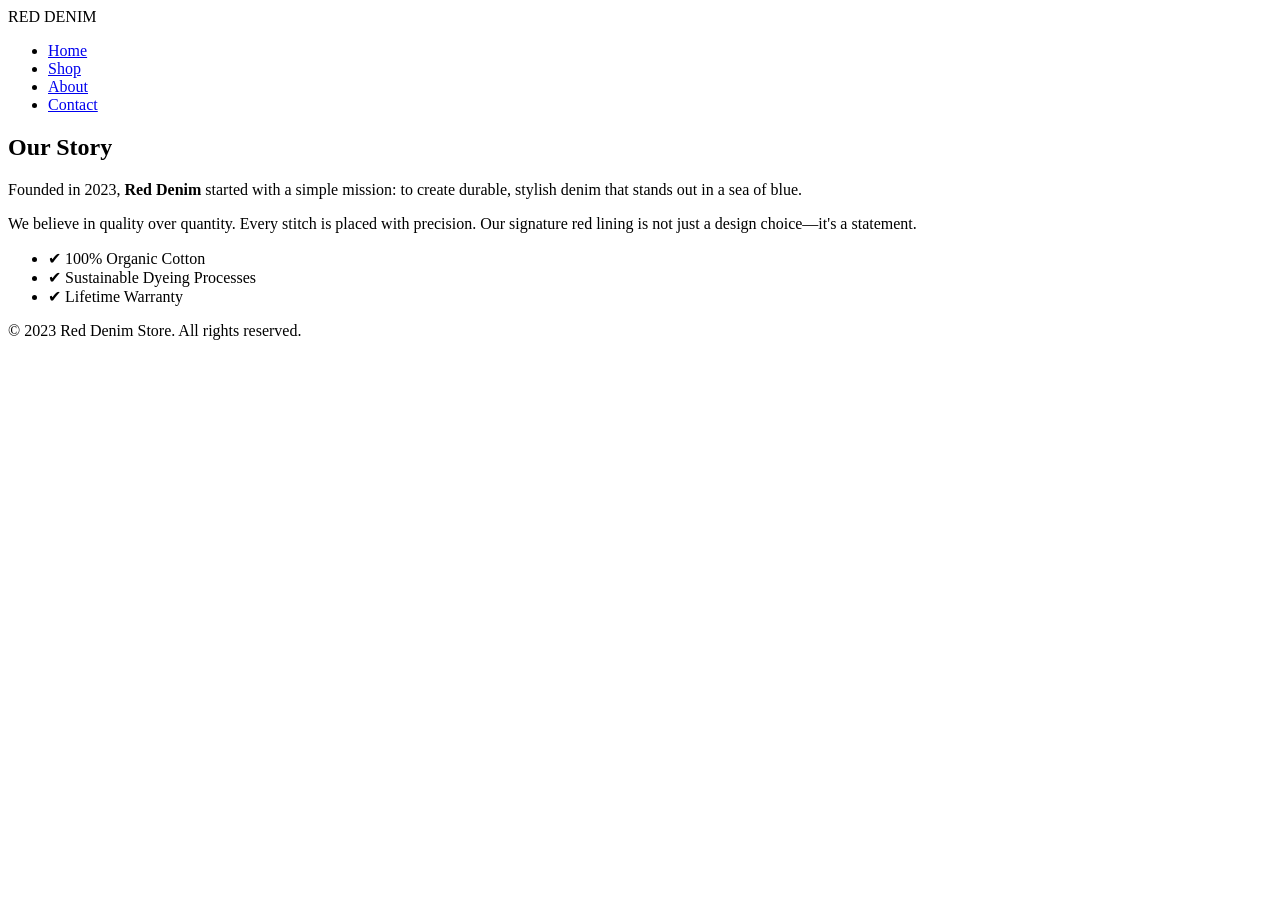
==== about.html @ 67cee25f "Create about.html" ====
<!DOCTYPE html>
<html lang="en">
<head>
    <meta charset="UTF-8">
    <meta name="viewport" content="width=device-width, initial-scale=1.0">
    <title>Red Denim | About</title>
    <link rel="stylesheet" href="css/style.css">
</head>
<body>

    <nav class="navbar">
        <div class="logo">RED DENIM</div>
        <ul class="nav-links">
            <li><a href="index.html">Home</a></li>
            <li><a href="shop.html">Shop</a></li>
            <li><a href="about.html" class="active">About</a></li>
            <li><a href="contact.html">Contact</a></li>
        </ul>
        <div class="hamburger">
            <span></span><span></span><span></span>
        </div>
    </nav>

    <section class="container">
        <h2>Our Story</h2>
        <div class="content-block">
            <p>Founded in 2023, <strong>Red Denim</strong> started with a simple mission: to create durable, stylish denim that stands out in a sea of blue.</p>
            <p>We believe in quality over quantity. Every stitch is placed with precision. Our signature red lining is not just a design choice—it's a statement.</p>
            <ul>
                <li>✔ 100% Organic Cotton</li>
                <li>✔ Sustainable Dyeing Processes</li>
                <li>✔ Lifetime Warranty</li>
            </ul>
        </div>
    </section>

    <footer>
        <p>&copy; 2023 Red Denim Store. All rights reserved.</p>
    </footer>

    <script src="js/script.js"></script>
</body>
</html>
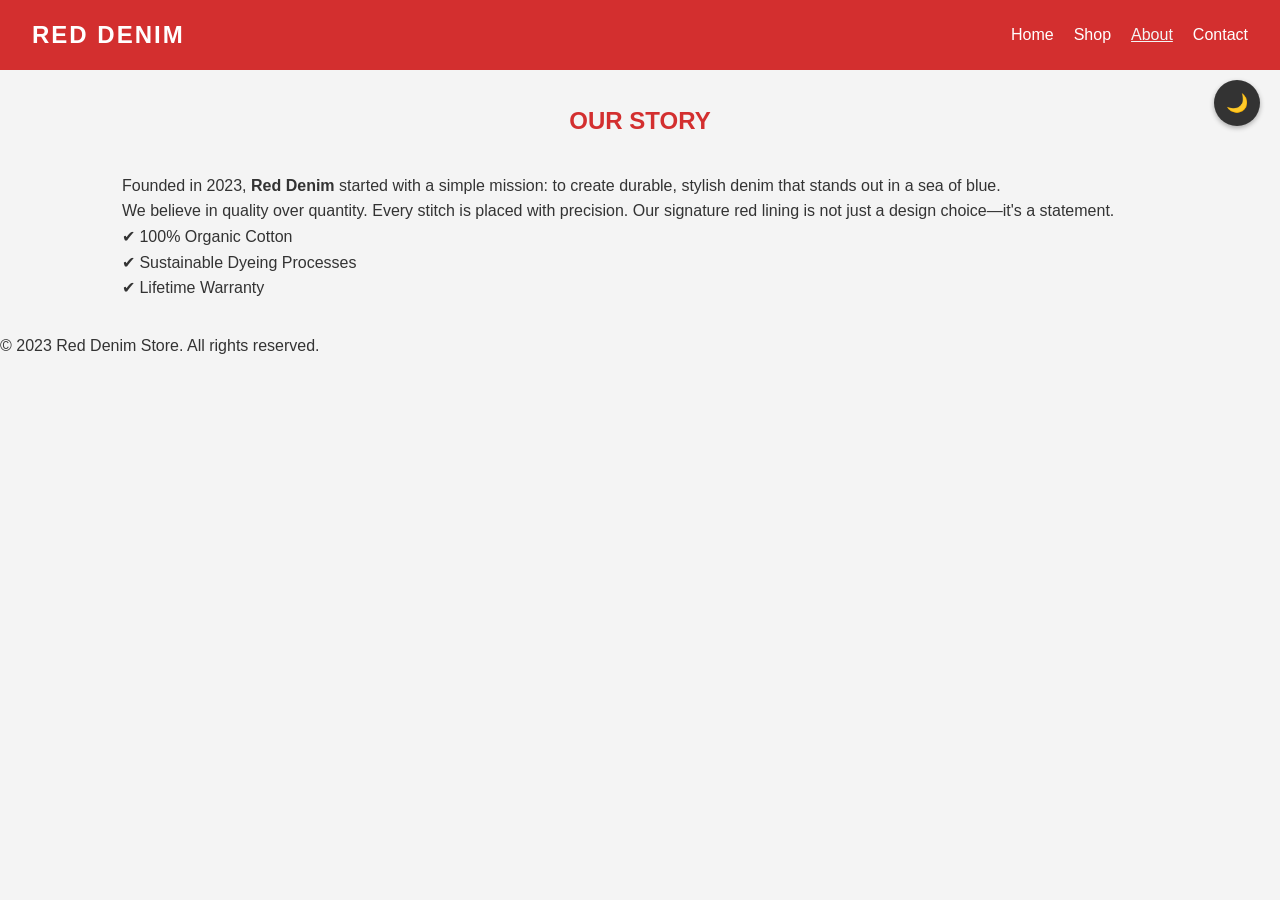
==== commit c5d8dfe1: "Update about.html" ====
--- a/about.html
+++ b/about.html
@@ -38,6 +38,7 @@
         <p>&copy; 2023 Red Denim Store. All rights reserved.</p>
     </footer>
 
-    <script src="js/script.js"></script>
+    <script src="js/main.js"></script>
+    <script src="js/about.js"></script>
 </body>
 </html>
--- a/css/style.css
+++ b/css/style.css
@@ -0,0 +1,285 @@
+/* --- Variables & Reset --- */
+:root {
+    --primary-red: #D32F2F;
+    --dark-red: #B71C1C;
+    --white: #ffffff;
+    --light-gray: #f4f4f4;
+    --text-dark: #333;
+}
+
+* {
+    margin: 0;
+    padding: 0;
+    box-sizing: border-box;
+    font-family: 'Arial', sans-serif;
+}
+
+body {
+    background-color: var(--light-gray);
+    color: var(--text-dark);
+    line-height: 1.6;
+}
+
+a { text-decoration: none; }
+ul { list-style: none; }
+
+/* --- Navigation --- */
+.navbar {
+    display: flex;
+    justify-content: space-between;
+    align-items: center;
+    background-color: var(--primary-red);
+    padding: 1rem 2rem;
+    position: sticky;
+    top: 0;
+    z-index: 100;
+}
+
+.logo {
+    color: var(--white);
+    font-size: 1.5rem;
+    font-weight: bold;
+    text-transform: uppercase;
+    letter-spacing: 2px;
+}
+
+.nav-links {
+    display: flex;
+    gap: 20px;
+}
+
+.nav-links a {
+    color: var(--white);
+    font-weight: 500;
+    transition: color 0.3s;
+}
+
+.nav-links a:hover, .nav-links a.active {
+    color: var(--light-gray);
+    text-decoration: underline;
+}
+
+/* Hamburger Menu (Mobile) */
+.hamburger {
+    display: none;
+    cursor: pointer;
+}
+.hamburger span {
+    display: block;
+    width: 25px;
+    height: 3px;
+    background-color: var(--white);
+    margin: 5px 0;
+}
+
+/* --- Hero Section --- */
+.hero {
+    background-color: var(--white);
+    height: 60vh;
+    display: flex;
+    align-items: center;
+    justify-content: center;
+    text-align: center;
+    border-bottom: 5px solid var(--primary-red);
+}
+
+.hero h1 {
+    font-size: 3rem;
+    margin-bottom: 10px;
+}
+
+.hero p {
+    font-size: 1.2rem;
+    margin-bottom: 20px;
+}
+
+/* --- Buttons --- */
+.btn {
+    display: inline-block;
+    background-color: var(--primary-red);
+    color: var(--white);
+    padding: 10px 20px;
+    border: none;
+    cursor: pointer;
+    font-size: 1rem;
+    transition: background 0.3s;
+}
+
+.btn:hover {
+    background-color: var(--dark-red);
+}
+
+/* --- Layout & Grid --- */
+.container {
+    padding: 2rem;
+    max-width: 1100px;
+    margin: 0 auto;
+}
+
+h2 {
+    text-align: center;
+    margin-bottom: 2rem;
+    color: var(--primary-red);
+    text-transform: uppercase;
+}
+
+.product-grid {
+    display: grid;
+    grid-template-columns: repeat(auto-fit, minmax(250px, 1fr));
+    gap: 2rem;
+}
+
+.product-card {
+    background-color: var(--white);
+    padding: 1rem;
+    text-align: center;
+    box-shadow: 0 2px 5px rgba(0,0,0,0.1);
+    border: 1px solid #ddd;
+}
+
+.placeholder-img {
+    background-color: #ccc;
+    height: 200px;
+    display: flex;
+    align-items: center;
+    justify-content: center;
+    color: #666;
+    margin-bottom: 1rem;
+}
+
+.price {
+    font-weight: bold;
+    color: var(--primary-red);
+    font-size: 1.2rem;
+    margin: 10px 0;
+}
+
+.btn-small {
+    background-color: var(--text-dark);
+    color: var(--white);
+    border: none;
+    padding: 5px 10px;
+    cursor:
+}
+
+/* ==========================================
+DARK MODE STYLES
+========================================== */
+
+body.dark-mode {
+    background-color: #1a1a1a;
+    color: #f4f4f4;
+}
+
+body.dark-mode .navbar {
+    background-color: #8B0000;
+}
+
+body.dark-mode .product-card {
+    background-color: #2a2a2a;
+    border: 1px solid #444;
+}
+
+body.dark-mode .product-card h3,
+body.dark-mode .product-card p {
+    color: #f4f4f4;
+}
+
+body.dark-mode .hero {
+    background: linear-gradient(135deg, #8B0000 0%, #5a0000 100%);
+}
+
+body.dark-mode .hero h1,
+body.dark-mode .hero p {
+    color: #fff;
+}
+
+body.dark-mode h2,
+body.dark-mode .price {
+    color: #ff6b6b;
+}
+
+body.dark-mode .btn-small {
+    background-color: #ff6b6b;
+    color: #1a1a1a;
+}
+
+body.dark-mode footer {
+    background-color: #5a0000;
+}
+
+body.dark-mode .placeholder-img {
+    background-color: #444;
+    color: #aaa;
+}
+
+body.dark-mode form label {
+    color: #f4f4f4;
+}
+
+body.dark-mode form input,
+body.dark-mode form textarea {
+    background-color: #333;
+    border: 1px solid #555;
+    color: #f4f4f4;
+}
+
+/* ==========================================
+RESPONSIVE DESIGN - Media Queries
+========================================== */
+
+@media (max-width: 768px) {
+    .hamburger {
+        display: flex;
+    }
+    
+    .nav-links {
+        display: none;
+        position: fixed;
+        top: 60px;
+        left: 0;
+        width: 100%;
+        background-color: #D32F2F;
+        flex-direction: column;
+        text-align: center;
+        padding: 20px;
+    }
+    
+    .nav-links.nav-active {
+        display: flex;
+    }
+    
+    .nav-links li {
+        margin: 15px 0;
+    }
+    
+    .hero h1 {
+        font-size: 2rem;
+    }
+    
+    .container {
+        padding: 1rem;
+    }
+    
+    .product-grid {
+        grid-template-columns: 1fr;
+    }
+}
+
+@media (max-width: 480px) {
+    .hero {
+        height: 50vh;
+    }
+    
+    .hero h1 {
+        font-size: 1.5rem;
+    }
+    
+    .logo {
+        font-size: 1.2rem;
+    }
+    
+    .navbar {
+        padding: 1rem;
+    }
+}
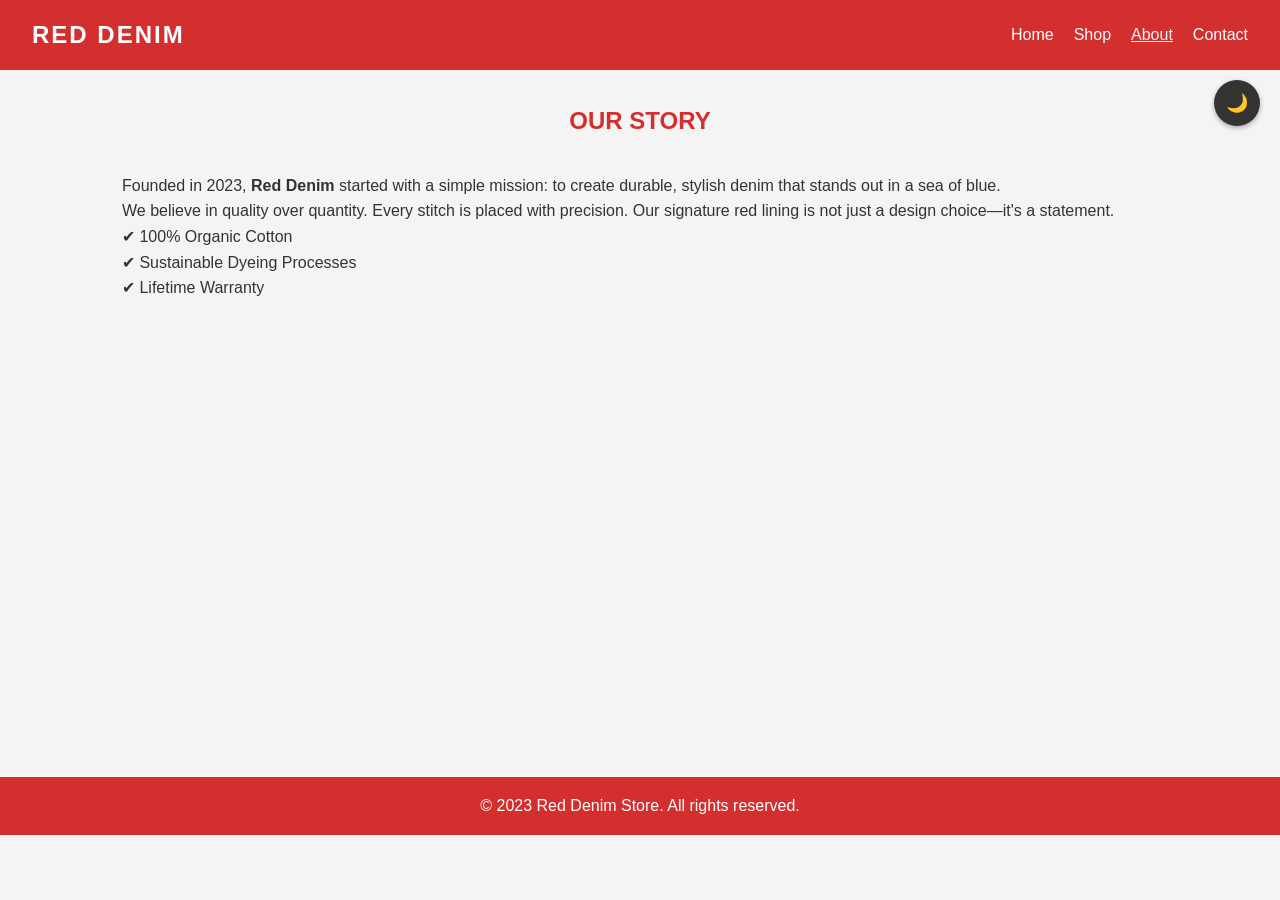
==== commit 1bd62127: "Update about.html" ====
--- a/about.html
+++ b/about.html
@@ -21,7 +21,7 @@
         </div>
     </nav>
 
-    <section class="container">
+    <section class="container about-section">
         <h2>Our Story</h2>
         <div class="content-block">
             <p>Founded in 2023, <strong>Red Denim</strong> started with a simple mission: to create durable, stylish denim that stands out in a sea of blue.</p>
--- a/css/style.css
+++ b/css/style.css
@@ -1,4 +1,3 @@
-/* --- Variables & Reset --- */
 :root {
     --primary-red: #D32F2F;
     --dark-red: #B71C1C;
@@ -20,10 +19,36 @@
     line-height: 1.6;
 }
 
-a { text-decoration: none; }
-ul { list-style: none; }
-
-/* --- Navigation --- */
+a { text-decoration: none; 
+}
+
+ul { list-style: none; 
+}
+
+.dark-mode-btn {
+    position: fixed;
+    top: 80px;
+    right: 20px;
+    width: 50px;
+    height: 50px;
+    border-radius: 50%;
+    border: none;
+    cursor: pointer;
+    background: #333;
+    background: rgba(0, 0, 0, 0.4);
+    z-index: 101;
+    box-shadow: 0 2px 5px rgba(0,0,0,0.3);
+    display: flex;
+    align-items: center;
+    justify-content: center;
+}
+
+.theme-icon {
+    width: 28px;
+    height: 28px;
+    object-fit: contain;
+}
+
 .navbar {
     display: flex;
     justify-content: space-between;
@@ -59,7 +84,6 @@
     text-decoration: underline;
 }
 
-/* Hamburger Menu (Mobile) */
 .hamburger {
     display: none;
     cursor: pointer;
@@ -72,15 +96,48 @@
     margin: 5px 0;
 }
 
-/* --- Hero Section --- */
 .hero {
-    background-color: var(--white);
+    position: relative;
     height: 60vh;
+    overflow: hidden;
+
     display: flex;
     align-items: center;
     justify-content: center;
     text-align: center;
-    border-bottom: 5px solid var(--primary-red);
+}
+
+.slide {
+    position: absolute;
+    inset: 0;
+
+    background-size: cover;
+    background-position: center;
+    background-repeat: no-repeat;
+
+    transition: opacity 1.5s ease-in-out;
+}
+
+.slide1 {
+    opacity: 1;
+}
+
+.slide2 {
+    opacity: 0;
+}
+
+.hero::before {
+    content: "";
+    position: absolute;
+    inset: 0;
+    background: rgba(0,0,0,0.4);
+    z-index: 1;
+}
+
+.hero-content {
+    position: relative;
+    z-index: 2;
+    color: white;
 }
 
 .hero h1 {
@@ -93,7 +150,6 @@
     margin-bottom: 20px;
 }
 
-/* --- Buttons --- */
 .btn {
     display: inline-block;
     background-color: var(--primary-red);
@@ -105,11 +161,23 @@
     transition: background 0.3s;
 }
 
+.about-section,
+.contact-section {
+    min-height: 75vh;
+}
+
+footer {
+    background-color: var(--primary-red);
+    color: white;
+    text-align: center;
+    padding: 1rem;
+    margin-top: 2rem;
+}
+
 .btn:hover {
     background-color: var(--dark-red);
 }
 
-/* --- Layout & Grid --- */
 .container {
     padding: 2rem;
     max-width: 1100px;
@@ -133,18 +201,15 @@
     background-color: var(--white);
     padding: 1rem;
     text-align: center;
-    box-shadow: 0 2px 5px rgba(0,0,0,0.1);
-    border: 1px solid #ddd;
-}
-
-.placeholder-img {
-    background-color: #ccc;
-    height: 200px;
-    display: flex;
-    align-items: center;
-    justify-content: center;
-    color: #666;
-    margin-bottom: 1rem;
+    box-shadow: 0 2px 5px rgba(0, 0, 0, 0.1);
+}
+
+.placeholder-img img,
+.product-img {
+    width: 100%;
+    height: 100%;
+    object-fit: cover;
+    display: block;
 }
 
 .price {
@@ -159,12 +224,60 @@
     color: var(--white);
     border: none;
     padding: 5px 10px;
-    cursor:
-}
-
-/* ==========================================
-DARK MODE STYLES
-========================================== */
+    cursor: pointer;
+}
+
+.contact-layout {
+    display: grid;
+    grid-template-columns: 1fr 2fr;
+    gap: 3rem;
+    align-items: start;
+}
+
+.contact-info {
+    background: white;
+    padding: 2rem;
+    border-radius: 10px;
+    box-shadow: 0 2px 10px rgba(0,0,0,0.1);
+}
+
+.contact-info h3 {
+    color: var(--primary-red);
+    margin-bottom: 1rem;
+}
+
+.contact-info p {
+    margin-bottom: 1rem;
+}
+
+#contactForm {
+    background: white;
+    padding: 2rem;
+    border-radius: 10px;
+    box-shadow: 0 2px 10px rgba(0,0,0,0.1);
+}
+
+.form-group {
+    margin-bottom: 1.25rem;
+}
+
+.form-group label {
+    display: block;
+    margin-bottom: .5rem;
+    font-weight: bold;
+}
+
+.form-group input,
+.form-group textarea {
+    width: 100%;
+    padding: .75rem;
+    border: 1px solid #ccc;
+    border-radius: 5px;
+}
+
+.form-group textarea {
+    resize: vertical;
+}
 
 body.dark-mode {
     background-color: #1a1a1a;
@@ -183,10 +296,6 @@
 body.dark-mode .product-card h3,
 body.dark-mode .product-card p {
     color: #f4f4f4;
-}
-
-body.dark-mode .hero {
-    background: linear-gradient(135deg, #8B0000 0%, #5a0000 100%);
 }
 
 body.dark-mode .hero h1,
@@ -223,16 +332,25 @@
     border: 1px solid #555;
     color: #f4f4f4;
 }
-
-/* ==========================================
-RESPONSIVE DESIGN - Media Queries
-========================================== */
+body.dark-mode .contact-info,
+body.dark-mode #contactForm {
+    background-color: #2a2a2a;
+    color: #f4f4f4;
+    box-shadow: 0 2px 10px rgba(0,0,0,0.4);
+}
+
+body.dark-mode .contact-info h3 {
+    color: #ff6b6b;
+}
+
+body.dark-mode .contact-info p {
+    color: #f4f4f4;
+}
 
 @media (max-width: 768px) {
     .hamburger {
         display: flex;
     }
-    
     .nav-links {
         display: none;
         position: fixed;
@@ -244,42 +362,23 @@
         text-align: center;
         padding: 20px;
     }
-    
     .nav-links.nav-active {
         display: flex;
     }
-    
     .nav-links li {
         margin: 15px 0;
     }
-    
     .hero h1 {
         font-size: 2rem;
     }
-    
     .container {
         padding: 1rem;
     }
-    
     .product-grid {
         grid-template-columns: 1fr;
     }
-}
-
-@media (max-width: 480px) {
-    .hero {
-        height: 50vh;
-    }
-    
-    .hero h1 {
-        font-size: 1.5rem;
-    }
-    
-    .logo {
-        font-size: 1.2rem;
-    }
-    
-    .navbar {
-        padding: 1rem;
-    }
-}
+    .contact-layout {
+        grid-template-columns: 1fr;
+    }
+
+}
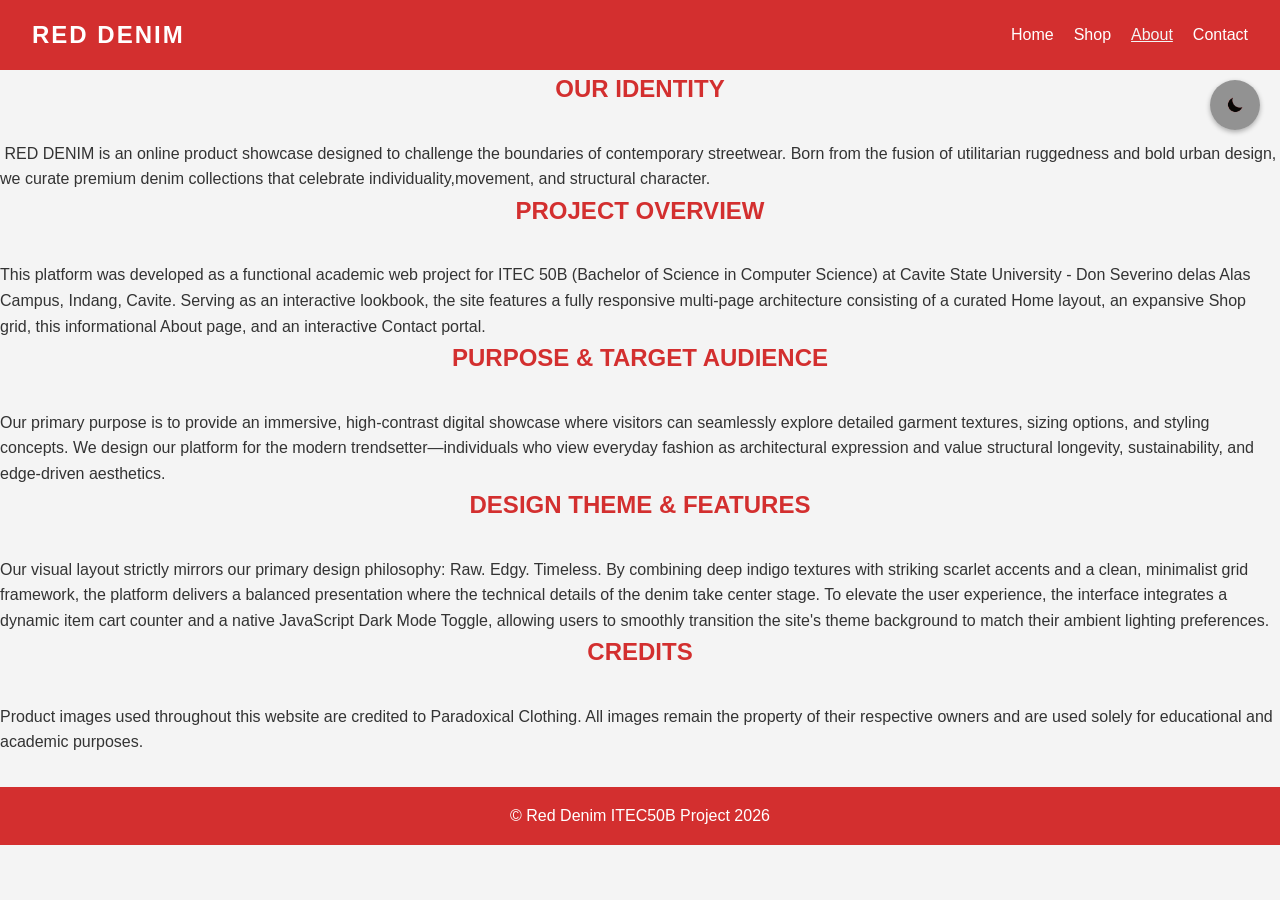
==== commit 2c0dad83: "Update about.html" ====
--- a/about.html
+++ b/about.html
@@ -21,24 +21,66 @@
         </div>
     </nav>
 
-    <section class="container about-section">
-        <h2>Our Story</h2>
-        <div class="content-block">
-            <p>Founded in 2023, <strong>Red Denim</strong> started with a simple mission: to create durable, stylish denim that stands out in a sea of blue.</p>
-            <p>We believe in quality over quantity. Every stitch is placed with precision. Our signature red lining is not just a design choice—it's a statement.</p>
-            <ul>
-                <li>✔ 100% Organic Cotton</li>
-                <li>✔ Sustainable Dyeing Processes</li>
-                <li>✔ Lifetime Warranty</li>
-            </ul>
+    <section class="about-hero">
+
+        <div class="about-card">
+            <h2>Our Identity</h2>
+            <p>
+        ​    RED DENIM is an online product showcase designed to challenge the boundaries of contemporary
+            streetwear. Born from the fusion of utilitarian ruggedness and bold urban design, we curate
+            premium denim collections that celebrate individuality,movement, and structural character.
+            </p>
         </div>
+
+        <div class="about-card">
+            <h2>Project Overview</h2>
+            <p>
+            ​This platform was developed as a functional academic web project for ITEC 50B (Bachelor of Science
+            in Computer Science) at Cavite State University - Don Severino delas Alas Campus, Indang, Cavite.
+            Serving as an interactive lookbook, the site features a fully responsive multi-page architecture
+            consisting of a curated Home layout, an expansive Shop grid, this informational About page, and
+            an interactive Contact portal.
+            </p>
+        </div>
+
+        <div class="about-card">
+            <h2>Purpose & Target Audience</h2>
+            <p>
+            ​Our primary purpose is to provide an immersive, high-contrast digital showcase where visitors can
+            seamlessly explore detailed garment textures, sizing options, and styling concepts. We design our
+            platform for the modern trendsetter—individuals who view everyday fashion as architectural expression
+            and value structural longevity, sustainability, and edge-driven aesthetics.
+            </p>
+        </div>
+
+        <div class="about-card">
+            <h2>Design Theme & Features</h2>
+            <p>
+            ​Our visual layout strictly mirrors our primary design philosophy: Raw. Edgy. Timeless. ​By combining deep indigo
+            textures with striking scarlet accents and a clean, minimalist grid framework, the platform delivers a balanced
+            presentation where the technical details of the denim take center stage. To elevate the user experience, the
+            interface integrates a dynamic item cart counter and a native JavaScript Dark Mode Toggle, allowing users to
+            smoothly transition the site's theme background to match their ambient lighting preferences.
+            </p>
+        </div>
+
+        <div class="about-card">
+            <h2>Credits</h2>
+            <p>
+            Product images used throughout this website are credited to
+            Paradoxical Clothing. All images remain the property of their
+            respective owners and are used solely for educational and
+            academic purposes.
+            </p>
+    </div>
+
     </section>
 
     <footer>
-        <p>&copy; 2023 Red Denim Store. All rights reserved.</p>
+        <p>&copy; Red Denim ITEC50B Project 2026</p>
     </footer>
 
-    <script src="js/main.js"></script>
-    <script src="js/about.js"></script>
+    <script src="js/home.js"></script>
+    <script src="js/main.js"></script>  
 </body>
 </html>
--- a/css/style.css
+++ b/css/style.css
@@ -347,6 +347,41 @@
     color: #f4f4f4;
 }
 
+body.dark-mode .cart-sidebar {
+    background-color: #2a2a2a;
+    color: #f4f4f4;
+}
+
+body.dark-mode .cart-item {
+    background-color: #333;
+    color: #f4f4f4;
+}
+
+body.dark-mode .cart-footer {
+    border-top: 1px solid #555;
+}
+
+body.dark-mode .popup-box {
+    background-color: #2a2a2a;
+    color: #f4f4f4;
+}
+
+body.dark-mode .remove-btn {
+    background-color: #555;
+}
+
+body.dark-mode .remove-btn:hover {
+    background-color: #777;
+}
+
+body.dark-mode .cart-header {
+    background-color: #8B0000;
+}
+
+body.dark-mode .cart-header h2 {
+    color: white;
+}
+
 @media (max-width: 768px) {
     .hamburger {
         display: flex;
@@ -382,3 +417,149 @@
     }
 
 }
+
+.cart-icon {
+    position: fixed;
+    top: 80px;
+    right: 80px;
+    background: rgba(0,0,0,0.4);
+    border-radius: 30px;
+    padding: 10px;
+    cursor: pointer;
+    z-index: 101;
+
+    display: flex;
+    align-items: center;
+    gap: 8px;
+}
+
+.cart-img {
+    width: 28px;
+    height: 28px;
+    object-fit: contain;
+}
+
+#cart-count {
+    color: white;
+    font-weight: bold;
+}
+
+.cart-sidebar{
+    position:fixed;
+    top:0;
+    right:-400px;
+    width:350px;
+    height:100%;
+    background:white;
+    box-shadow:-5px 0 15px rgba(0,0,0,0.2);
+    z-index:999;
+    transition:0.4s;
+    display:flex;
+    flex-direction:column;
+}
+
+.cart-sidebar.active{
+    right:0;
+}
+
+.cart-header{
+    background:var(--primary-red);
+    color:white;
+    padding:20px;
+    display:flex;
+    justify-content:space-between;
+    align-items:center;
+}
+
+.close-cart{
+    border:none;
+    background:none;
+    color:white;
+    font-size:1.5rem;
+    cursor:pointer;
+}
+
+#cart-items{
+    flex:1;
+    overflow-y:auto;
+    padding:20px;
+}
+
+.cart-item{
+    background:#f4f4f4;
+    padding:15px;
+    margin-bottom:15px;
+    border-radius:10px;
+    display:flex;
+    justify-content:space-between;
+    align-items:center;
+}
+
+.remove-btn{
+    background:#222;
+    color:white;
+    border:none;
+    padding:6px 10px;
+    cursor:pointer;
+    border-radius:6px;
+}
+
+.cart-footer{
+    padding:20px;
+    border-top:1px solid #ddd;
+}
+
+.checkout-btn{
+    width:100%;
+    padding:14px;
+    border:none;
+    background:var(--primary-red);
+    color:white;
+    font-size:1rem;
+    border-radius:10px;
+    cursor:pointer;
+    transition:0.3s;
+}
+
+.checkout-btn:hover{
+    background:var(--dark-red);
+    transform:scale(1.02);
+}
+
+.checkout-popup{
+    position:fixed;
+    inset:0;
+    background:rgba(0,0,0,0.6);
+    display:none;
+    align-items:center;
+    justify-content:center;
+    z-index:1000;
+}
+
+.popup-box{
+    background:white;
+    padding:40px;
+    border-radius:20px;
+    text-align:center;
+    animation:popUp 0.4s ease;
+}
+
+.popup-box button{
+    margin-top:20px;
+    padding:12px 20px;
+    border:none;
+    background:var(--primary-red);
+    color:white;
+    border-radius:10px;
+    cursor:pointer;
+}
+
+.cart-header h2 {
+    color: white;
+    margin: 0;
+}
+
+@keyframes popUp{
+    from{transform:scale(0.7); opacity:0;}
+    to{transform:scale(1); opacity:1;}
+}
